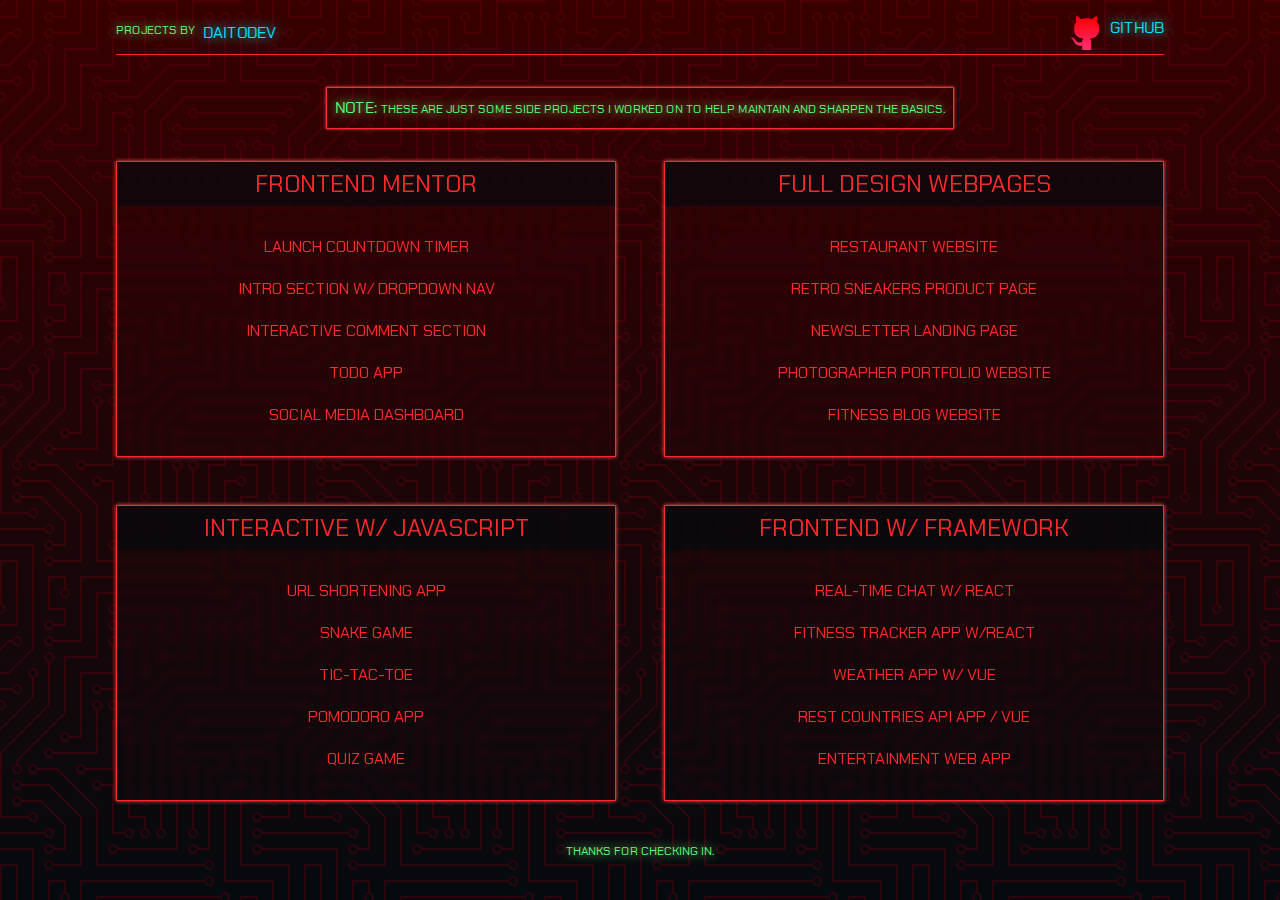
==== index.html @ 194c2150 "inital commit" ====
<!DOCTYPE html>
<html lang="en">

<head>
    <meta charset="UTF-8">
    <meta name="viewport" content="width=device-width, initial-scale=1.0">
    <link rel="stylesheet" href="css-reset.css">
    <link rel="preconnect" href="https://fonts.googleapis.com">
    <link rel="preconnect" href="https://fonts.gstatic.com" crossorigin>
    <link
        href="https://fonts.googleapis.com/css2?family=Chakra+Petch:ital,wght@0,300;0,400;0,500;0,600;0,700;1,300;1,400;1,500;1,600;1,700&display=swap"
        rel="stylesheet">
    <link rel="stylesheet" href="styles.css">
    <title>Projects Collection</title>
</head>

<body>

    <div class="container">
        <header>
            <!-- NAVIGATION  -->
            <nav class="nav">
                <div class="brand flex">
                    <p>PROJECTS BY</p>
                    <P>DAITODEV</P>
                </div>
                <div class="nav-link flex">
                    <div class="logo">
                        <img src="./social.png" alt="">
                    </div>
                    <p><a href="https://github.com/DaitoDev" target="_blank">GITHUB</a></p>
                </div>
            </nav>
            <span class="nav-line"></span>
        </header>

        <!-- HERO  -->
        <div class="hero">
            <p>NOTE: <span class="hero-txt">THESE ARE JUST SOME SIDE PROJECTS I WORKED ON TO HELP MAINTAIN AND SHARPEN
                    THE
                    BASICS.</span></p>
        </div>

        <!-- MAIN  -->
        <main class="main">
            <!-- FRONTEND MENTOR  -->
            <section class="card">
                <h2>FRONTEND MENTOR</h2>
                <ul class="card-menu">
                    <li><a href="#">LAUNCH COUNTDOWN TIMER</a></li>
                    <li><a href="#">INTRO SECTION W/ DROPDOWN NAV</a></li>
                    <li><a href="#">INTERACTIVE COMMENT SECTION</a></li>
                    <li><a href="#">TODO APP</a></li>
                    <li><a href="#">SOCIAL MEDIA DASHBOARD</a></li>
                </ul>
            </section>

            <!-- FULL DESIGN WEBPAGES  -->
            <section class="card">
                <h2>FULL DESIGN WEBPAGES</h2>
                <ul class="card-menu">
                    <li><a href="#">RESTAURANT WEBSITE</a></li>
                    <li><a href="#">RETRO SNEAKERS PRODUCT PAGE</a></li>
                    <li><a href="#">NEWSLETTER LANDING PAGE</a></li>
                    <li><a href="#">PHOTOGRAPHER PORTFOLIO WEBSITE</a></li>
                    <li><a href="#">FITNESS BLOG WEBSITE</a></li>
                </ul>
            </section>


            <!-- INTERACTIVE JAVASCRIPT PROJECTS  -->
            <section class="card">
                <h2>INTERACTIVE W/ JAVASCRIPT</h2>
                <ul class="card-menu">
                    <li><a href="#">URL SHORTENING APP</a></li>
                    <li><a href="#">SNAKE GAME</a></li>
                    <li><a href="#">TIC-TAC-TOE</a></li>
                    <li><a href="#">POMODORO APP</a></li>
                    <li><a href="#">QUIZ GAME</a></li>
                </ul>
            </section>


            <!-- FRONTEND FRAMEWORK PROJECTS  -->
            <section class="card">
                <h2>FRONTEND W/ FRAMEWORK</h2>
                <ul class="card-menu">
                    <li><a href="#">REAL-TIME CHAT W/ REACT</a></li>
                    <li><a href="#">FITNESS TRACKER APP W/REACT</a></li>
                    <li><a href="#">WEATHER APP W/ VUE</a></li>
                    <li><a href="#">REST COUNTRIES API APP / VUE</a></li>
                    <li><a href="#">ENTERTAINMENT WEB APP</a></li>
                </ul>
            </section>
        </main>

        <!-- FOOTER  -->
        <footer>
            <p>THANKS FOR CHECKING IN.</p>
        </footer>
    </div>


    <!-- JS SCRIPTS  -->
    <script src="app.js"></script>
</body>

</html>
---- styles.css ----
html{
    font-family: "Chakra Petch", sans-serif;
    font-weight: 400;
    font-style: normal;
    font-size: 1rem;
    letter-spacing: 1.6;
    color: white;
    background: linear-gradient(to bottom, #380000,#050A0E );
}

a{
    color: inherit;
    text-decoration: none;
}

body{
    background-color: #34000000;
background-image: url("data:image/svg+xml,%3Csvg xmlns='http://www.w3.org/2000/svg' viewBox='0 0 304 304' width='304' height='304'%3E%3Cpath fill='%23650010' fill-opacity='0.4' d='M44.1 224a5 5 0 1 1 0 2H0v-2h44.1zm160 48a5 5 0 1 1 0 2H82v-2h122.1zm57.8-46a5 5 0 1 1 0-2H304v2h-42.1zm0 16a5 5 0 1 1 0-2H304v2h-42.1zm6.2-114a5 5 0 1 1 0 2h-86.2a5 5 0 1 1 0-2h86.2zm-256-48a5 5 0 1 1 0 2H0v-2h12.1zm185.8 34a5 5 0 1 1 0-2h86.2a5 5 0 1 1 0 2h-86.2zM258 12.1a5 5 0 1 1-2 0V0h2v12.1zm-64 208a5 5 0 1 1-2 0v-54.2a5 5 0 1 1 2 0v54.2zm48-198.2V80h62v2h-64V21.9a5 5 0 1 1 2 0zm16 16V64h46v2h-48V37.9a5 5 0 1 1 2 0zm-128 96V208h16v12.1a5 5 0 1 1-2 0V210h-16v-76.1a5 5 0 1 1 2 0zm-5.9-21.9a5 5 0 1 1 0 2H114v48H85.9a5 5 0 1 1 0-2H112v-48h12.1zm-6.2 130a5 5 0 1 1 0-2H176v-74.1a5 5 0 1 1 2 0V242h-60.1zm-16-64a5 5 0 1 1 0-2H114v48h10.1a5 5 0 1 1 0 2H112v-48h-10.1zM66 284.1a5 5 0 1 1-2 0V274H50v30h-2v-32h18v12.1zM236.1 176a5 5 0 1 1 0 2H226v94h48v32h-2v-30h-48v-98h12.1zm25.8-30a5 5 0 1 1 0-2H274v44.1a5 5 0 1 1-2 0V146h-10.1zm-64 96a5 5 0 1 1 0-2H208v-80h16v-14h-42.1a5 5 0 1 1 0-2H226v18h-16v80h-12.1zm86.2-210a5 5 0 1 1 0 2H272V0h2v32h10.1zM98 101.9V146H53.9a5 5 0 1 1 0-2H96v-42.1a5 5 0 1 1 2 0zM53.9 34a5 5 0 1 1 0-2H80V0h2v34H53.9zm60.1 3.9V66H82v64H69.9a5 5 0 1 1 0-2H80V64h32V37.9a5 5 0 1 1 2 0zM101.9 82a5 5 0 1 1 0-2H128V37.9a5 5 0 1 1 2 0V82h-28.1zm16-64a5 5 0 1 1 0-2H146v44.1a5 5 0 1 1-2 0V18h-26.1zm102.2 270a5 5 0 1 1 0 2H98v14h-2v-16h124.1zM242 149.9V160h16v34h-16v62h48v48h-2v-46h-48v-66h16v-30h-16v-12.1a5 5 0 1 1 2 0zM53.9 18a5 5 0 1 1 0-2H64V2H48V0h18v18H53.9zm112 32a5 5 0 1 1 0-2H192V0h50v2h-48v48h-28.1zm-48-48a5 5 0 0 1-9.8-2h2.07a3 3 0 1 0 5.66 0H178v34h-18V21.9a5 5 0 1 1 2 0V32h14V2h-58.1zm0 96a5 5 0 1 1 0-2H137l32-32h39V21.9a5 5 0 1 1 2 0V66h-40.17l-32 32H117.9zm28.1 90.1a5 5 0 1 1-2 0v-76.51L175.59 80H224V21.9a5 5 0 1 1 2 0V82h-49.59L146 112.41v75.69zm16 32a5 5 0 1 1-2 0v-99.51L184.59 96H300.1a5 5 0 0 1 3.9-3.9v2.07a3 3 0 0 0 0 5.66v2.07a5 5 0 0 1-3.9-3.9H185.41L162 121.41v98.69zm-144-64a5 5 0 1 1-2 0v-3.51l48-48V48h32V0h2v50H66v55.41l-48 48v2.69zM50 53.9v43.51l-48 48V208h26.1a5 5 0 1 1 0 2H0v-65.41l48-48V53.9a5 5 0 1 1 2 0zm-16 16V89.41l-34 34v-2.82l32-32V69.9a5 5 0 1 1 2 0zM12.1 32a5 5 0 1 1 0 2H9.41L0 43.41V40.6L8.59 32h3.51zm265.8 18a5 5 0 1 1 0-2h18.69l7.41-7.41v2.82L297.41 50H277.9zm-16 160a5 5 0 1 1 0-2H288v-71.41l16-16v2.82l-14 14V210h-28.1zm-208 32a5 5 0 1 1 0-2H64v-22.59L40.59 194H21.9a5 5 0 1 1 0-2H41.41L66 216.59V242H53.9zm150.2 14a5 5 0 1 1 0 2H96v-56.6L56.6 162H37.9a5 5 0 1 1 0-2h19.5L98 200.6V256h106.1zm-150.2 2a5 5 0 1 1 0-2H80v-46.59L48.59 178H21.9a5 5 0 1 1 0-2H49.41L82 208.59V258H53.9zM34 39.8v1.61L9.41 66H0v-2h8.59L32 40.59V0h2v39.8zM2 300.1a5 5 0 0 1 3.9 3.9H3.83A3 3 0 0 0 0 302.17V256h18v48h-2v-46H2v42.1zM34 241v63h-2v-62H0v-2h34v1zM17 18H0v-2h16V0h2v18h-1zm273-2h14v2h-16V0h2v16zm-32 273v15h-2v-14h-14v14h-2v-16h18v1zM0 92.1A5.02 5.02 0 0 1 6 97a5 5 0 0 1-6 4.9v-2.07a3 3 0 1 0 0-5.66V92.1zM80 272h2v32h-2v-32zm37.9 32h-2.07a3 3 0 0 0-5.66 0h-2.07a5 5 0 0 1 9.8 0zM5.9 0A5.02 5.02 0 0 1 0 5.9V3.83A3 3 0 0 0 3.83 0H5.9zm294.2 0h2.07A3 3 0 0 0 304 3.83V5.9a5 5 0 0 1-3.9-5.9zm3.9 300.1v2.07a3 3 0 0 0-1.83 1.83h-2.07a5 5 0 0 1 3.9-3.9zM97 100a3 3 0 1 0 0-6 3 3 0 0 0 0 6zm0-16a3 3 0 1 0 0-6 3 3 0 0 0 0 6zm16 16a3 3 0 1 0 0-6 3 3 0 0 0 0 6zm16 16a3 3 0 1 0 0-6 3 3 0 0 0 0 6zm0 16a3 3 0 1 0 0-6 3 3 0 0 0 0 6zm-48 32a3 3 0 1 0 0-6 3 3 0 0 0 0 6zm16 16a3 3 0 1 0 0-6 3 3 0 0 0 0 6zm32 48a3 3 0 1 0 0-6 3 3 0 0 0 0 6zm-16 16a3 3 0 1 0 0-6 3 3 0 0 0 0 6zm32-16a3 3 0 1 0 0-6 3 3 0 0 0 0 6zm0-32a3 3 0 1 0 0-6 3 3 0 0 0 0 6zm16 32a3 3 0 1 0 0-6 3 3 0 0 0 0 6zm32 16a3 3 0 1 0 0-6 3 3 0 0 0 0 6zm0-16a3 3 0 1 0 0-6 3 3 0 0 0 0 6zm-16-64a3 3 0 1 0 0-6 3 3 0 0 0 0 6zm16 0a3 3 0 1 0 0-6 3 3 0 0 0 0 6zm16 96a3 3 0 1 0 0-6 3 3 0 0 0 0 6zm0 16a3 3 0 1 0 0-6 3 3 0 0 0 0 6zm16 16a3 3 0 1 0 0-6 3 3 0 0 0 0 6zm16-144a3 3 0 1 0 0-6 3 3 0 0 0 0 6zm0 32a3 3 0 1 0 0-6 3 3 0 0 0 0 6zm16-32a3 3 0 1 0 0-6 3 3 0 0 0 0 6zm16-16a3 3 0 1 0 0-6 3 3 0 0 0 0 6zm-96 0a3 3 0 1 0 0-6 3 3 0 0 0 0 6zm0 16a3 3 0 1 0 0-6 3 3 0 0 0 0 6zm16-32a3 3 0 1 0 0-6 3 3 0 0 0 0 6zm96 0a3 3 0 1 0 0-6 3 3 0 0 0 0 6zm-16-64a3 3 0 1 0 0-6 3 3 0 0 0 0 6zm16-16a3 3 0 1 0 0-6 3 3 0 0 0 0 6zm-32 0a3 3 0 1 0 0-6 3 3 0 0 0 0 6zm0-16a3 3 0 1 0 0-6 3 3 0 0 0 0 6zm-16 0a3 3 0 1 0 0-6 3 3 0 0 0 0 6zm-16 0a3 3 0 1 0 0-6 3 3 0 0 0 0 6zm-16 0a3 3 0 1 0 0-6 3 3 0 0 0 0 6zM49 36a3 3 0 1 0 0-6 3 3 0 0 0 0 6zm-32 0a3 3 0 1 0 0-6 3 3 0 0 0 0 6zm32 16a3 3 0 1 0 0-6 3 3 0 0 0 0 6zM33 68a3 3 0 1 0 0-6 3 3 0 0 0 0 6zm16-48a3 3 0 1 0 0-6 3 3 0 0 0 0 6zm0 240a3 3 0 1 0 0-6 3 3 0 0 0 0 6zm16 32a3 3 0 1 0 0-6 3 3 0 0 0 0 6zm-16-64a3 3 0 1 0 0-6 3 3 0 0 0 0 6zm0 16a3 3 0 1 0 0-6 3 3 0 0 0 0 6zm-16-32a3 3 0 1 0 0-6 3 3 0 0 0 0 6zm80-176a3 3 0 1 0 0-6 3 3 0 0 0 0 6zm16 0a3 3 0 1 0 0-6 3 3 0 0 0 0 6zm-16-16a3 3 0 1 0 0-6 3 3 0 0 0 0 6zm32 48a3 3 0 1 0 0-6 3 3 0 0 0 0 6zm16-16a3 3 0 1 0 0-6 3 3 0 0 0 0 6zm0-32a3 3 0 1 0 0-6 3 3 0 0 0 0 6zm112 176a3 3 0 1 0 0-6 3 3 0 0 0 0 6zm-16 16a3 3 0 1 0 0-6 3 3 0 0 0 0 6zm0 16a3 3 0 1 0 0-6 3 3 0 0 0 0 6zm0 16a3 3 0 1 0 0-6 3 3 0 0 0 0 6zM17 180a3 3 0 1 0 0-6 3 3 0 0 0 0 6zm0 16a3 3 0 1 0 0-6 3 3 0 0 0 0 6zm0-32a3 3 0 1 0 0-6 3 3 0 0 0 0 6zm16 0a3 3 0 1 0 0-6 3 3 0 0 0 0 6zM17 84a3 3 0 1 0 0-6 3 3 0 0 0 0 6zm32 64a3 3 0 1 0 0-6 3 3 0 0 0 0 6zm16-16a3 3 0 1 0 0-6 3 3 0 0 0 0 6z'%3E%3C/path%3E%3C/svg%3E");
}

:root{
    --clr-neon-green: #53FF79;
    --clr-neon-blue: #00E0FF;
    --clr-neon-red: #FF2929;
    --clr-sh-red: #FF5959;
    --clr-sh-green: #99FF80;
    --clr-sh-blue: #00F0FF;
}

/* HELPER  */
.flex{
    display: flex;
    gap: 0.5rem;
}

/* CONTAINER  */
.container{
    min-height: 100vh;
    min-width: 320px;
    max-width: 1080px;
    margin: 0 auto;
    padding: 1rem;
    text-align: center;
    display: flex;
    flex-direction: column;
}


/* NAVIGATON BAR  */
.nav{
    display: flex;
    justify-content: space-between;
    align-items: center;
}

.nav-line{
    margin-top: 0.25rem;
    display: block;
    height: 1px;
    width: 100%;
    background-color: var(--clr-neon-red);
}

/* toggled with JS  */
.blink{
    box-shadow: 0px 0px 30px 3px var(--clr-sh-red);
}

.logo{
    width: 34px;
}

.nav-link p:hover{
    color: var(--clr-neon-red);
    cursor: pointer;
}

.brand p:first-of-type,
footer p,
.hero-txt {
    font-size: 12px;
}

.brand p:first-of-type,
.hero,
footer p{
    color: var(--clr-neon-green);
    text-shadow: 0px 0px 12px var(--clr-sh-green);

}

.brand p:nth-last-of-type(1),
.nav-link p{
    color: var(--clr-neon-blue);
    text-shadow: 0px 0px 12px var(--clr-sh-blue);

}

/* HERO SECTION  */
.hero{
    margin: 2rem auto;
    border: 1px solid var(--clr-neon-red);
    display: inline-block;
    padding: 0.5rem;
    box-shadow: 0px 0px 3px 0px var(--clr-sh-red);
}

.main {
    display: grid;
    grid-template-columns: 1fr 1fr;
    grid-template-rows: 1fr 1fr;
    gap: 3rem;
    text-align: center;
}


/* CARD ITEMS  */
.card{
    border: 1px solid var(--clr-neon-red);
    backdrop-filter: blur(3px);
    box-shadow: 0px 0px 4px 0px var(--clr-sh-red);
    
}

h2{
    background-color: #050a0eaf;
    padding: 0.25rem;
    text-align: center;
    font-weight: 400;
    color: var(--clr-neon-red);
}

.card-menu{
    display: flex;
    flex-direction: column;
    gap: 0.5rem;

    list-style: none;
    padding: 0.5rem;
    background-blend-mode: bl;
}

.card-menu li{
    border: 1px solid transparent;
    padding: 0.25rem;
    font-size: 16px;
    color: var(--clr-neon-red);
}

.card-menu li:hover, 
.card-menu:active{
    border-color: var(--clr-neon-blue);
    color: var(--clr-neon-blue);
    text-shadow: 0px 0px 12px var(--clr-sh-blue);
}

.card-menu li a {
    text-decoration: none;
}
/* 
.card-menu li a:hover{
} */


/* FOOTER  */
footer{
    margin-top: auto;
    text-align: center;
    padding: 1rem 0 1.5rem;
}

footer p{
    margin-top: 1rem;
}



/* MEDIA QUERY AND SMALLER SCREENS  */
@media screen and (max-width: 850px){
    .main{
        grid-template-columns: 1fr;
        grid-template-rows: repeat(4, 1fr);
    }

    .nav{
        flex-direction: column;
        gap: 0.25rem;
    }

    .nav .brand{
        flex-direction: column;
    }

    .nav-link{
        flex-direction: column;
    }

    .nav-link .logo{
        display: none;
    }
}
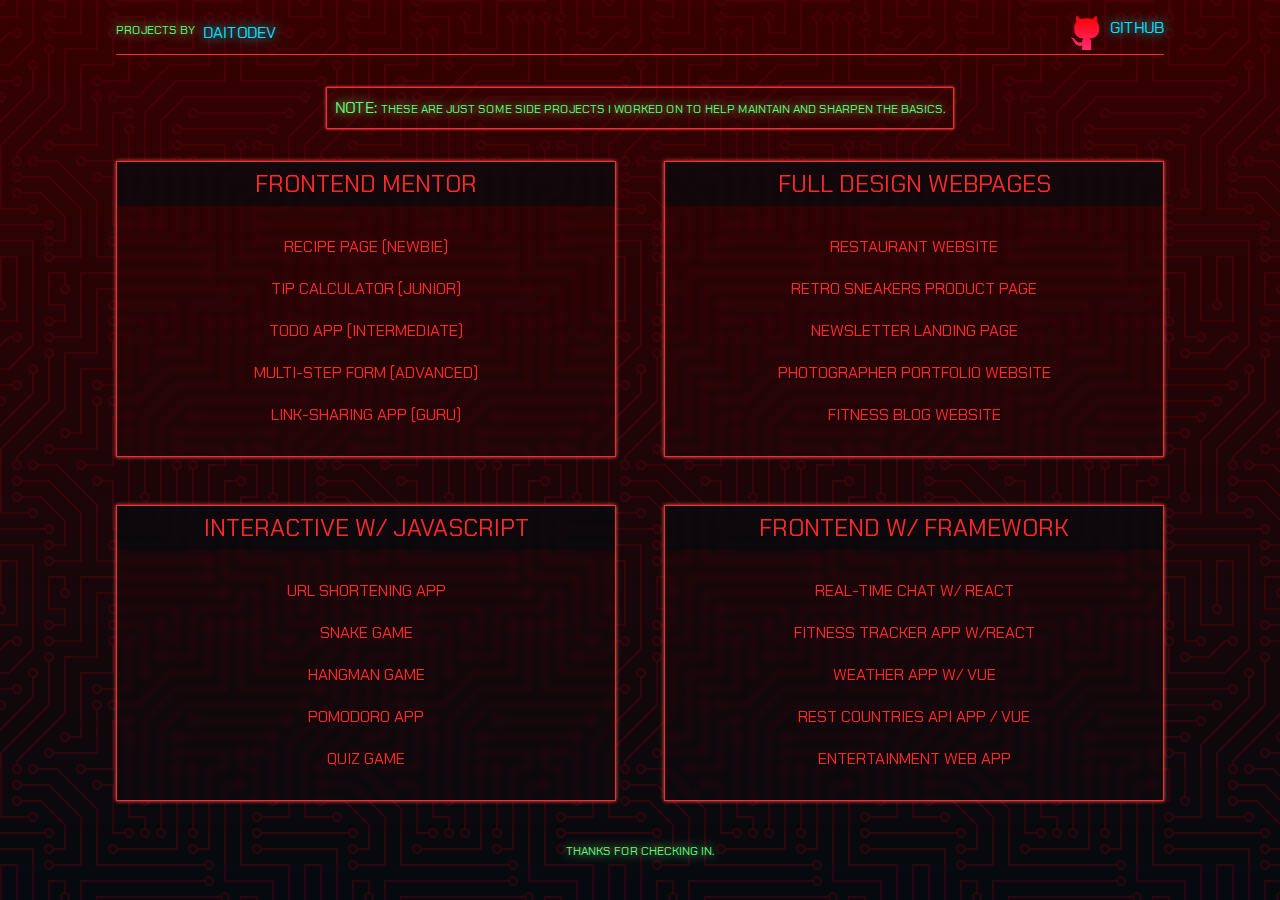
==== commit fb25ffa1: "update project types" ====
--- a/index.html
+++ b/index.html
@@ -47,11 +47,11 @@
             <section class="card">
                 <h2>FRONTEND MENTOR</h2>
                 <ul class="card-menu">
-                    <li><a href="#">LAUNCH COUNTDOWN TIMER</a></li>
-                    <li><a href="#">INTRO SECTION W/ DROPDOWN NAV</a></li>
-                    <li><a href="#">INTERACTIVE COMMENT SECTION</a></li>
-                    <li><a href="#">TODO APP</a></li>
-                    <li><a href="#">SOCIAL MEDIA DASHBOARD</a></li>
+                    <li><a href="#">RECIPE PAGE (NEWBIE)</a></li>
+                    <li><a href="#">TIP CALCULATOR (JUNIOR)</a></li>
+                    <li><a href="#">TODO APP (INTERMEDIATE)</a></li>
+                    <li><a href="#">MULTI-STEP FORM (ADVANCED)</a></li>
+                    <li><a href="#">LINK-SHARING APP (GURU)</a></li>
                 </ul>
             </section>
 
@@ -74,7 +74,7 @@
                 <ul class="card-menu">
                     <li><a href="#">URL SHORTENING APP</a></li>
                     <li><a href="#">SNAKE GAME</a></li>
-                    <li><a href="#">TIC-TAC-TOE</a></li>
+                    <li><a href="#">HANGMAN GAME</a></li>
                     <li><a href="#">POMODORO APP</a></li>
                     <li><a href="#">QUIZ GAME</a></li>
                 </ul>
--- a/styles.css
+++ b/styles.css
@@ -5,6 +5,7 @@
     font-size: 1rem;
     letter-spacing: 1.6;
     color: white;
+    min-width: 100%;
     background: linear-gradient(to bottom, #380000,#050A0E );
 }
 
@@ -16,6 +17,7 @@
 body{
     background-color: #34000000;
 background-image: url("data:image/svg+xml,%3Csvg xmlns='http://www.w3.org/2000/svg' viewBox='0 0 304 304' width='304' height='304'%3E%3Cpath fill='%23650010' fill-opacity='0.4' d='M44.1 224a5 5 0 1 1 0 2H0v-2h44.1zm160 48a5 5 0 1 1 0 2H82v-2h122.1zm57.8-46a5 5 0 1 1 0-2H304v2h-42.1zm0 16a5 5 0 1 1 0-2H304v2h-42.1zm6.2-114a5 5 0 1 1 0 2h-86.2a5 5 0 1 1 0-2h86.2zm-256-48a5 5 0 1 1 0 2H0v-2h12.1zm185.8 34a5 5 0 1 1 0-2h86.2a5 5 0 1 1 0 2h-86.2zM258 12.1a5 5 0 1 1-2 0V0h2v12.1zm-64 208a5 5 0 1 1-2 0v-54.2a5 5 0 1 1 2 0v54.2zm48-198.2V80h62v2h-64V21.9a5 5 0 1 1 2 0zm16 16V64h46v2h-48V37.9a5 5 0 1 1 2 0zm-128 96V208h16v12.1a5 5 0 1 1-2 0V210h-16v-76.1a5 5 0 1 1 2 0zm-5.9-21.9a5 5 0 1 1 0 2H114v48H85.9a5 5 0 1 1 0-2H112v-48h12.1zm-6.2 130a5 5 0 1 1 0-2H176v-74.1a5 5 0 1 1 2 0V242h-60.1zm-16-64a5 5 0 1 1 0-2H114v48h10.1a5 5 0 1 1 0 2H112v-48h-10.1zM66 284.1a5 5 0 1 1-2 0V274H50v30h-2v-32h18v12.1zM236.1 176a5 5 0 1 1 0 2H226v94h48v32h-2v-30h-48v-98h12.1zm25.8-30a5 5 0 1 1 0-2H274v44.1a5 5 0 1 1-2 0V146h-10.1zm-64 96a5 5 0 1 1 0-2H208v-80h16v-14h-42.1a5 5 0 1 1 0-2H226v18h-16v80h-12.1zm86.2-210a5 5 0 1 1 0 2H272V0h2v32h10.1zM98 101.9V146H53.9a5 5 0 1 1 0-2H96v-42.1a5 5 0 1 1 2 0zM53.9 34a5 5 0 1 1 0-2H80V0h2v34H53.9zm60.1 3.9V66H82v64H69.9a5 5 0 1 1 0-2H80V64h32V37.9a5 5 0 1 1 2 0zM101.9 82a5 5 0 1 1 0-2H128V37.9a5 5 0 1 1 2 0V82h-28.1zm16-64a5 5 0 1 1 0-2H146v44.1a5 5 0 1 1-2 0V18h-26.1zm102.2 270a5 5 0 1 1 0 2H98v14h-2v-16h124.1zM242 149.9V160h16v34h-16v62h48v48h-2v-46h-48v-66h16v-30h-16v-12.1a5 5 0 1 1 2 0zM53.9 18a5 5 0 1 1 0-2H64V2H48V0h18v18H53.9zm112 32a5 5 0 1 1 0-2H192V0h50v2h-48v48h-28.1zm-48-48a5 5 0 0 1-9.8-2h2.07a3 3 0 1 0 5.66 0H178v34h-18V21.9a5 5 0 1 1 2 0V32h14V2h-58.1zm0 96a5 5 0 1 1 0-2H137l32-32h39V21.9a5 5 0 1 1 2 0V66h-40.17l-32 32H117.9zm28.1 90.1a5 5 0 1 1-2 0v-76.51L175.59 80H224V21.9a5 5 0 1 1 2 0V82h-49.59L146 112.41v75.69zm16 32a5 5 0 1 1-2 0v-99.51L184.59 96H300.1a5 5 0 0 1 3.9-3.9v2.07a3 3 0 0 0 0 5.66v2.07a5 5 0 0 1-3.9-3.9H185.41L162 121.41v98.69zm-144-64a5 5 0 1 1-2 0v-3.51l48-48V48h32V0h2v50H66v55.41l-48 48v2.69zM50 53.9v43.51l-48 48V208h26.1a5 5 0 1 1 0 2H0v-65.41l48-48V53.9a5 5 0 1 1 2 0zm-16 16V89.41l-34 34v-2.82l32-32V69.9a5 5 0 1 1 2 0zM12.1 32a5 5 0 1 1 0 2H9.41L0 43.41V40.6L8.59 32h3.51zm265.8 18a5 5 0 1 1 0-2h18.69l7.41-7.41v2.82L297.41 50H277.9zm-16 160a5 5 0 1 1 0-2H288v-71.41l16-16v2.82l-14 14V210h-28.1zm-208 32a5 5 0 1 1 0-2H64v-22.59L40.59 194H21.9a5 5 0 1 1 0-2H41.41L66 216.59V242H53.9zm150.2 14a5 5 0 1 1 0 2H96v-56.6L56.6 162H37.9a5 5 0 1 1 0-2h19.5L98 200.6V256h106.1zm-150.2 2a5 5 0 1 1 0-2H80v-46.59L48.59 178H21.9a5 5 0 1 1 0-2H49.41L82 208.59V258H53.9zM34 39.8v1.61L9.41 66H0v-2h8.59L32 40.59V0h2v39.8zM2 300.1a5 5 0 0 1 3.9 3.9H3.83A3 3 0 0 0 0 302.17V256h18v48h-2v-46H2v42.1zM34 241v63h-2v-62H0v-2h34v1zM17 18H0v-2h16V0h2v18h-1zm273-2h14v2h-16V0h2v16zm-32 273v15h-2v-14h-14v14h-2v-16h18v1zM0 92.1A5.02 5.02 0 0 1 6 97a5 5 0 0 1-6 4.9v-2.07a3 3 0 1 0 0-5.66V92.1zM80 272h2v32h-2v-32zm37.9 32h-2.07a3 3 0 0 0-5.66 0h-2.07a5 5 0 0 1 9.8 0zM5.9 0A5.02 5.02 0 0 1 0 5.9V3.83A3 3 0 0 0 3.83 0H5.9zm294.2 0h2.07A3 3 0 0 0 304 3.83V5.9a5 5 0 0 1-3.9-5.9zm3.9 300.1v2.07a3 3 0 0 0-1.83 1.83h-2.07a5 5 0 0 1 3.9-3.9zM97 100a3 3 0 1 0 0-6 3 3 0 0 0 0 6zm0-16a3 3 0 1 0 0-6 3 3 0 0 0 0 6zm16 16a3 3 0 1 0 0-6 3 3 0 0 0 0 6zm16 16a3 3 0 1 0 0-6 3 3 0 0 0 0 6zm0 16a3 3 0 1 0 0-6 3 3 0 0 0 0 6zm-48 32a3 3 0 1 0 0-6 3 3 0 0 0 0 6zm16 16a3 3 0 1 0 0-6 3 3 0 0 0 0 6zm32 48a3 3 0 1 0 0-6 3 3 0 0 0 0 6zm-16 16a3 3 0 1 0 0-6 3 3 0 0 0 0 6zm32-16a3 3 0 1 0 0-6 3 3 0 0 0 0 6zm0-32a3 3 0 1 0 0-6 3 3 0 0 0 0 6zm16 32a3 3 0 1 0 0-6 3 3 0 0 0 0 6zm32 16a3 3 0 1 0 0-6 3 3 0 0 0 0 6zm0-16a3 3 0 1 0 0-6 3 3 0 0 0 0 6zm-16-64a3 3 0 1 0 0-6 3 3 0 0 0 0 6zm16 0a3 3 0 1 0 0-6 3 3 0 0 0 0 6zm16 96a3 3 0 1 0 0-6 3 3 0 0 0 0 6zm0 16a3 3 0 1 0 0-6 3 3 0 0 0 0 6zm16 16a3 3 0 1 0 0-6 3 3 0 0 0 0 6zm16-144a3 3 0 1 0 0-6 3 3 0 0 0 0 6zm0 32a3 3 0 1 0 0-6 3 3 0 0 0 0 6zm16-32a3 3 0 1 0 0-6 3 3 0 0 0 0 6zm16-16a3 3 0 1 0 0-6 3 3 0 0 0 0 6zm-96 0a3 3 0 1 0 0-6 3 3 0 0 0 0 6zm0 16a3 3 0 1 0 0-6 3 3 0 0 0 0 6zm16-32a3 3 0 1 0 0-6 3 3 0 0 0 0 6zm96 0a3 3 0 1 0 0-6 3 3 0 0 0 0 6zm-16-64a3 3 0 1 0 0-6 3 3 0 0 0 0 6zm16-16a3 3 0 1 0 0-6 3 3 0 0 0 0 6zm-32 0a3 3 0 1 0 0-6 3 3 0 0 0 0 6zm0-16a3 3 0 1 0 0-6 3 3 0 0 0 0 6zm-16 0a3 3 0 1 0 0-6 3 3 0 0 0 0 6zm-16 0a3 3 0 1 0 0-6 3 3 0 0 0 0 6zm-16 0a3 3 0 1 0 0-6 3 3 0 0 0 0 6zM49 36a3 3 0 1 0 0-6 3 3 0 0 0 0 6zm-32 0a3 3 0 1 0 0-6 3 3 0 0 0 0 6zm32 16a3 3 0 1 0 0-6 3 3 0 0 0 0 6zM33 68a3 3 0 1 0 0-6 3 3 0 0 0 0 6zm16-48a3 3 0 1 0 0-6 3 3 0 0 0 0 6zm0 240a3 3 0 1 0 0-6 3 3 0 0 0 0 6zm16 32a3 3 0 1 0 0-6 3 3 0 0 0 0 6zm-16-64a3 3 0 1 0 0-6 3 3 0 0 0 0 6zm0 16a3 3 0 1 0 0-6 3 3 0 0 0 0 6zm-16-32a3 3 0 1 0 0-6 3 3 0 0 0 0 6zm80-176a3 3 0 1 0 0-6 3 3 0 0 0 0 6zm16 0a3 3 0 1 0 0-6 3 3 0 0 0 0 6zm-16-16a3 3 0 1 0 0-6 3 3 0 0 0 0 6zm32 48a3 3 0 1 0 0-6 3 3 0 0 0 0 6zm16-16a3 3 0 1 0 0-6 3 3 0 0 0 0 6zm0-32a3 3 0 1 0 0-6 3 3 0 0 0 0 6zm112 176a3 3 0 1 0 0-6 3 3 0 0 0 0 6zm-16 16a3 3 0 1 0 0-6 3 3 0 0 0 0 6zm0 16a3 3 0 1 0 0-6 3 3 0 0 0 0 6zm0 16a3 3 0 1 0 0-6 3 3 0 0 0 0 6zM17 180a3 3 0 1 0 0-6 3 3 0 0 0 0 6zm0 16a3 3 0 1 0 0-6 3 3 0 0 0 0 6zm0-32a3 3 0 1 0 0-6 3 3 0 0 0 0 6zm16 0a3 3 0 1 0 0-6 3 3 0 0 0 0 6zM17 84a3 3 0 1 0 0-6 3 3 0 0 0 0 6zm32 64a3 3 0 1 0 0-6 3 3 0 0 0 0 6zm16-16a3 3 0 1 0 0-6 3 3 0 0 0 0 6z'%3E%3C/path%3E%3C/svg%3E");
+    overflow: hidden;
 }
 
 :root{
@@ -198,4 +200,4 @@
     .nav-link .logo{
         display: none;
     }
-}+}
